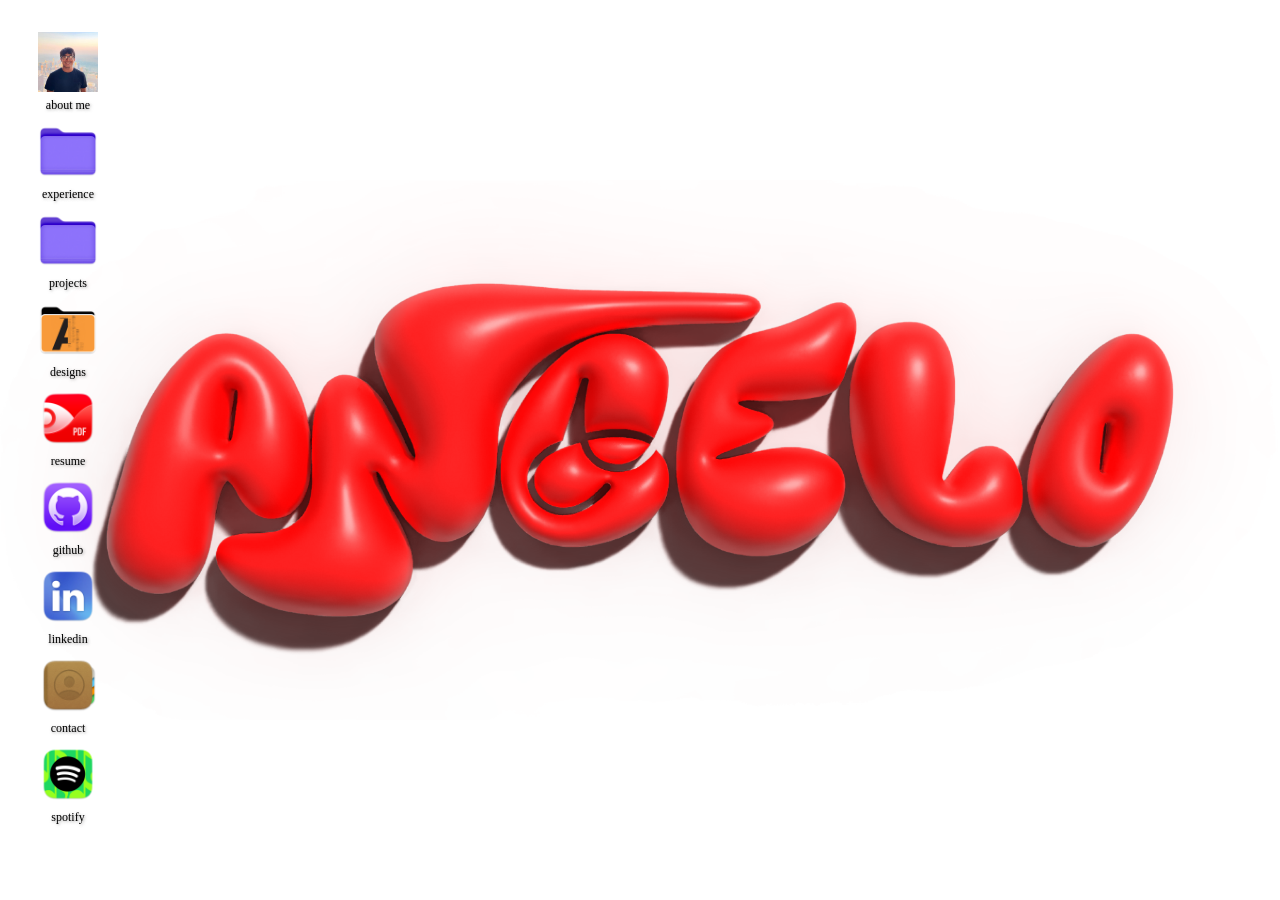
==== index.html @ 24e6a3e1 "fix: favicon update, background update" ====
<!DOCTYPE html>
<html lang="en">
<head>
    <meta charset="UTF-8">
    <meta name="viewport" content="width=device-width, initial-scale=1.0">
    <title>Angelo Gonzalez</title>
    <link rel="icon" type="image/gif" href="fav-flip.gif">
    <link rel="stylesheet" href="css/style.css">
</head>
<body>
    <main id="desktop">
        <nav id="icons">
            <a href="pages/about.html" class="icon">
                <img src="icons/angelo.jpeg" width="60" height="60" alt="image of angelo">
                <span class="icon-label">about me</span>
            </a>
            <a href="pages/experience.html" class="icon">
                <img src="icons/folder-icon.png" width="48" height="48" alt="experience folder">
                <span class="icon-label">experience</span>
            </a>
            <a href="pages/projects.html" class="icon">
                <img src="icons/folder-icon.png" width="48" height="48" alt="projects folder">
                <span class="icon-label">projects</span>
            </a>
            <a href="pages/designs.html" class="icon">
                <img src="icons/design-icon.png" width="48" height="48" alt="designs folder">
                <span class="icon-label">designs</span>
            </a>
            <a href="assets/AngeloGonzalezResume2025.pdf" target="_blank" rel="noreferrer" class="icon">
                <img src="icons/pdf-icon.png" width="48" height="48" alt="angelo's resume">
                <span class="icon-label">resume</span>
            </a>
            <a href="https://github.com/gelogonza" target="_blank"  rel="noreferrer" class="icon">
                <img src="icons/github.png" width="48" height="48" alt="angelo's github profile">
                <span class="icon-label">github</span>
            </a>
            <a href="https://linkedin.com/in/angelo-gonza" target="_blank"  rel="noreferrer" class="icon">
                <img src="icons/linkedin.png" width="48" height="48" alt="angelo's linkedin profile">
                <span class="icon-label">linkedin</span>
            </a>
            <a href="pages/contact.html" class="icon">
                <img src="icons/contact.png" width="48" height="48" alt="getting in contact with angelo">
                <span class="icon-label">contact</span>
            </a>
            <a href="https://open.spotify.com/user/6orsc468zs7lp466a1x726uf9?si=3ee6633906bc42c5" target="_blank" rel="noreferrer" class="icon">
                <img src="icons/spotify.png" width="48" height="48" alt="angelo's spotify profile">
                <span class="icon-label">spotify</span>
            </a>
        </nav>
    </main>
    
    
</body>
</html>
---- css/style.css ----
* {
  margin: 0;
  padding: 0;
  box-sizing: border-box;
}

html,
body {
  width: 100%;
  height: 100%;
  overflow: hidden;
  overscroll-behavior: none;
}

#desktop {
  background-color: white;
  background-image: url('../designs/favicon-2.png');
  background-size: contain;
  background-position: center;
  background-repeat: no-repeat;
  width: 100%;
  height: 100vh;
  position: relative;
  overflow: hidden;
  overscroll-behavior: none;
}

/* mobile */
#icons {
  display: flex;
  flex-direction: row;
  flex-wrap: wrap;
  justify-content: center;
  gap: 24px;
  padding: 40px 20px;
}

.icon {
  display: flex;
  flex-direction: column;
  align-items: center;
  gap: 6px;
  width: 80px;
  text-decoration: none;
  opacity: 1;
  transition: opacity 0.15s ease;
}

.icon img {
  width: 60px;
  height: 60px;
}

.icon-label {
  font-size: 12px;
  color: black;
  text-align: center;
  text-shadow: 1px 1px 3px rgba(141, 140, 140, 0.8);
}

.icon:hover img {
  opacity: 0.7;
}

.icon:active img {
    opacity: 0.5;
}

/* desktop/tablet */
@media (min-width: 768px) {
  #icons {
    flex-direction: column;
    flex-wrap: nowrap;
    justify-content: flex-start;
    gap: 8px;
    padding: 16px;
    position: absolute;
    top: 16px;
    left: 16px;
  }

  .icon {
    width: 72px;
  }
}
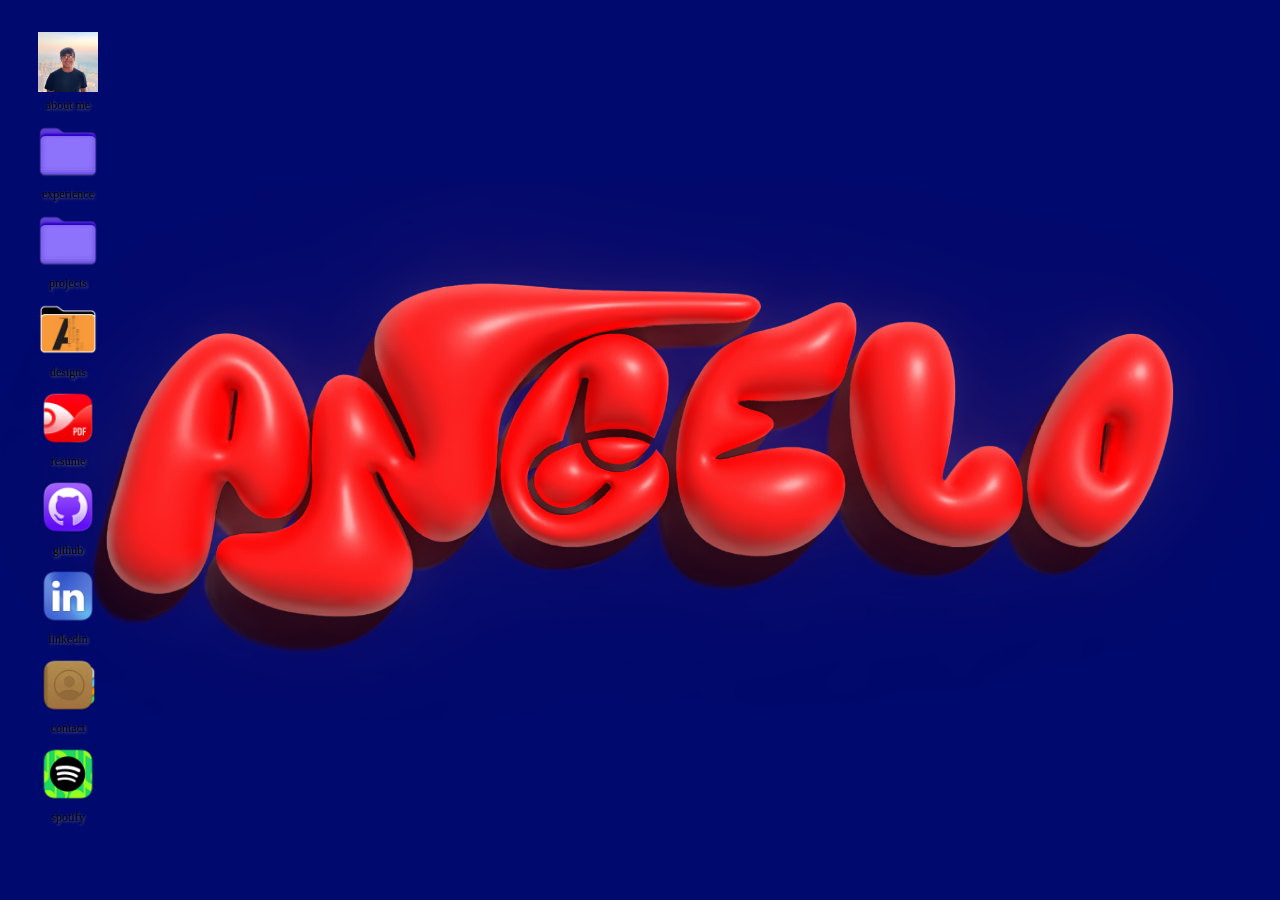
==== commit 8f8f861d: "feat: css checkboxes for windows" ====
--- a/index.html
+++ b/index.html
@@ -8,6 +8,12 @@
     <link rel="stylesheet" href="css/style.css">
 </head>
 <body>
+    <input type="checkbox" id="opening-about" hidden>
+    <input type="checkbox" id="opening-experience" hidden>
+    <input type="checkbox" id="opening-projects" hidden>
+    <input type="checkbox" id="opening-designs" hidden>
+    <input type="checkbox" id="opening-contact" hidden>
+
     <main id="desktop">
         <nav id="icons">
             <a href="pages/about.html" class="icon">
--- a/css/style.css
+++ b/css/style.css
@@ -13,7 +13,7 @@
 }
 
 #desktop {
-  background-color: white;
+  background-color: rgb(0, 9, 109);
   background-image: url('../designs/favicon-2.png');
   background-size: contain;
   background-position: center;
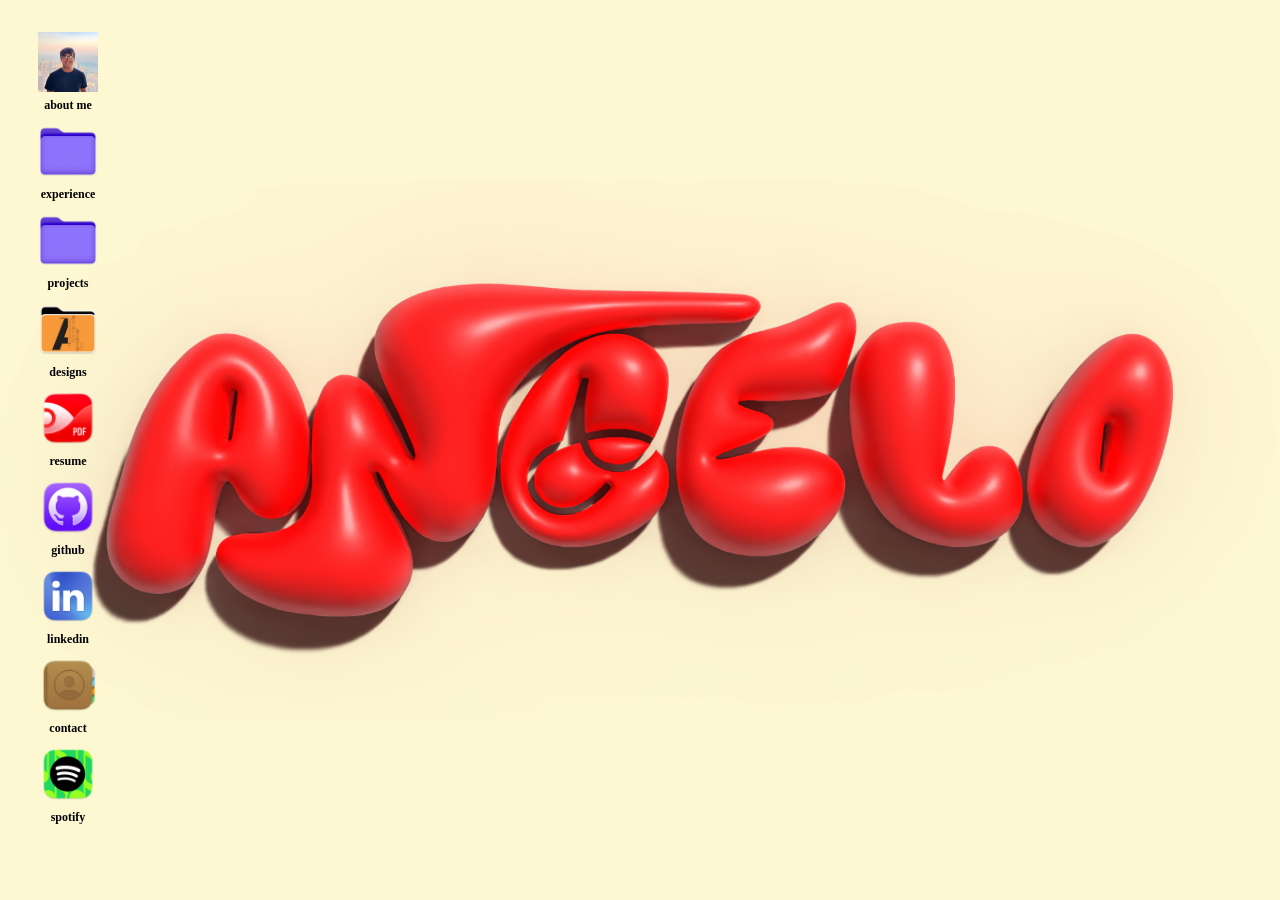
==== commit 8b7bfa57: "styling changes, html re-format, images added" ====
--- a/index.html
+++ b/index.html
@@ -1,60 +1,155 @@
-<!DOCTYPE html>
+<!doctype html>
 <html lang="en">
-<head>
-    <meta charset="UTF-8">
-    <meta name="viewport" content="width=device-width, initial-scale=1.0">
-    <title>Angelo Gonzalez</title>
-    <link rel="icon" type="image/gif" href="fav-flip.gif">
-    <link rel="stylesheet" href="css/style.css">
-</head>
-<body>
-    <input type="checkbox" id="opening-about" hidden>
-    <input type="checkbox" id="opening-experience" hidden>
-    <input type="checkbox" id="opening-projects" hidden>
-    <input type="checkbox" id="opening-designs" hidden>
-    <input type="checkbox" id="opening-contact" hidden>
-
-    <main id="desktop">
-        <nav id="icons">
-            <a href="pages/about.html" class="icon">
-                <img src="icons/angelo.jpeg" width="60" height="60" alt="image of angelo">
-                <span class="icon-label">about me</span>
-            </a>
-            <a href="pages/experience.html" class="icon">
-                <img src="icons/folder-icon.png" width="48" height="48" alt="experience folder">
-                <span class="icon-label">experience</span>
-            </a>
-            <a href="pages/projects.html" class="icon">
-                <img src="icons/folder-icon.png" width="48" height="48" alt="projects folder">
-                <span class="icon-label">projects</span>
-            </a>
-            <a href="pages/designs.html" class="icon">
-                <img src="icons/design-icon.png" width="48" height="48" alt="designs folder">
-                <span class="icon-label">designs</span>
-            </a>
-            <a href="assets/AngeloGonzalezResume2025.pdf" target="_blank" rel="noreferrer" class="icon">
-                <img src="icons/pdf-icon.png" width="48" height="48" alt="angelo's resume">
-                <span class="icon-label">resume</span>
-            </a>
-            <a href="https://github.com/gelogonza" target="_blank"  rel="noreferrer" class="icon">
-                <img src="icons/github.png" width="48" height="48" alt="angelo's github profile">
-                <span class="icon-label">github</span>
-            </a>
-            <a href="https://linkedin.com/in/angelo-gonza" target="_blank"  rel="noreferrer" class="icon">
-                <img src="icons/linkedin.png" width="48" height="48" alt="angelo's linkedin profile">
-                <span class="icon-label">linkedin</span>
-            </a>
-            <a href="pages/contact.html" class="icon">
-                <img src="icons/contact.png" width="48" height="48" alt="getting in contact with angelo">
-                <span class="icon-label">contact</span>
-            </a>
-            <a href="https://open.spotify.com/user/6orsc468zs7lp466a1x726uf9?si=3ee6633906bc42c5" target="_blank" rel="noreferrer" class="icon">
-                <img src="icons/spotify.png" width="48" height="48" alt="angelo's spotify profile">
-                <span class="icon-label">spotify</span>
-            </a>
-        </nav>
-    </main>
-    
-    
-</body>
-</html>+    <head>
+        <meta charset="UTF-8" />
+        <meta name="viewport" content="width=device-width, initial-scale=1.0" />
+        <title>Angelo Gonzalez</title>
+        <link rel="icon" type="image/gif" href="fav-flip.gif" />
+        <link rel="stylesheet" href="css/style.css" />
+    </head>
+    <body>
+        <main id="desktop">
+            <input type="checkbox" id="opening-about" hidden />
+            <input type="checkbox" id="opening-experience" hidden />
+            <input type="checkbox" id="opening-projects" hidden />
+            <input type="checkbox" id="opening-designs" hidden />
+            <input type="checkbox" id="opening-contact" hidden />
+            <nav id="icons">
+                <label for="opening-about" class="icon">
+                    <img
+                        src="icons/angelo.jpeg"
+                        width="60"
+                        height="60"
+                        alt="image of angelo" />
+                    <span class="icon-label">about me</span>
+                </label>
+                <label for="opening-experience" class="icon">
+                    <img
+                        src="icons/folder-icon.png"
+                        width="48"
+                        height="48"
+                        alt="experience folder" />
+                    <span class="icon-label">experience</span>
+                </label>
+                <label for="opening-projects" class="icon">
+                    <img
+                        src="icons/folder-icon.png"
+                        width="48"
+                        height="48"
+                        alt="projects folder" />
+                    <span class="icon-label">projects</span>
+                </label>
+                <label for="opening-designs" class="icon">
+                    <img
+                        src="icons/design-icon.png"
+                        width="48"
+                        height="48"
+                        alt="designs folder" />
+                    <span class="icon-label">designs</span>
+                </label>
+                <a
+                    href="assets/AngeloGonzalezResume2025.pdf"
+                    target="_blank"
+                    rel="noreferrer"
+                    class="icon">
+                    <img
+                        src="icons/pdf-icon.png"
+                        width="48"
+                        height="48"
+                        alt="angelo's resume" />
+                    <span class="icon-label">resume</span>
+                </a>
+                <a
+                    href="https://github.com/gelogonza"
+                    target="_blank"
+                    rel="noreferrer"
+                    class="icon">
+                    <img
+                        src="icons/github.png"
+                        width="48"
+                        height="48"
+                        alt="angelo's github profile" />
+                    <span class="icon-label">github</span>
+                </a>
+                <a
+                    href="https://linkedin.com/in/angelo-gonza"
+                    target="_blank"
+                    rel="noreferrer"
+                    class="icon">
+                    <img
+                        src="icons/linkedin.png"
+                        width="48"
+                        height="48"
+                        alt="angelo's linkedin profile" />
+                    <span class="icon-label">linkedin</span>
+                </a>
+                <a href="pages/contact.html" class="icon">
+                    <img
+                        src="icons/contact.png"
+                        width="48"
+                        height="48"
+                        alt="getting in contact with angelo" />
+                    <span class="icon-label">contact</span>
+                </a>
+                <a
+                    href="https://open.spotify.com/user/6orsc468zs7lp466a1x726uf9?si=3ee6633906bc42c5"
+                    target="_blank"
+                    rel="noreferrer"
+                    class="icon">
+                    <img
+                        src="icons/spotify.png"
+                        width="48"
+                        height="48"
+                        alt="angelo's spotify profile" />
+                    <span class="icon-label">spotify</span>
+                </a>
+            </nav>
+            <article class="window" id="window-about">
+                <header class="window-bar">
+                    <div class="traffic-lights">
+                        <label for="opening-about" class="btn close"></label>
+                        <span class="btn minimize"></span>
+                        <span class="btn maximize"></span>
+                    </div>
+                    <span class="window-title">about me</span>
+                </header>
+                <section class="window-body">
+                    <h1>Hello, I'm Angelo</h1>
+                    <p class="hero-school">Informatics @ IU Bloomington</p>
+                    <p class="hero-role">
+                        <span>Software Engineer</span>
+                        <span>Web Developer</span>
+                        <span>Creative Technologist</span>
+                    </p>
+                    <p>I am currently an Informatics Student at <span>IU
+                            Bloomington</span>, where I have gained experience
+                        in software development, design, and web development.
+                        I'm passionate about building innovative and meaningful
+                        products using modern technologies.</p>
+                    <p>I've gained hands on experience with Python, Java, C++,
+                        HTML/CSS, and SQL. Previously, I also interned at
+                        <span>Infosys</span> as a Software Engineer. I was also
+                        an <span>Undergraduate Research Assistant</span> at IU
+                        Bloomington where I worked on Machine Learning for their
+                        Genomics Lab. Finally, I worked for F Perez Concrete as
+                        a <span>Freelance Software Engineer</span>.</p>
+                    <p>Some of the technologies I've been working with are:</p>
+                    <ul>
+                        <li>Python</li>
+                        <li>Java</li>
+                        <li>React.js</li>
+                        <li>JavaScript</li>
+                        <li>SQL</li>
+                        <li>Next.js</li>
+                    </ul>
+                    <p>Outside of school, I lift and run. I also like to code
+                        and build projects on my own time. I'm also
+                        experimenting a lot with Blender, TouchDesigner, After
+                        Effects, Photoshop, and Illustrator. I'm really
+                        interested in finding ways to connect my design/creative
+                        ideas and use them in development.</p>
+                </section>
+            </article>
+        </main>
+    </body>
+</html>
--- a/css/style.css
+++ b/css/style.css
@@ -13,7 +13,7 @@
 }
 
 #desktop {
-  background-color: rgb(0, 9, 109);
+  background-color: rgb(253, 247, 210);
   background-image: url('../designs/favicon-2.png');
   background-size: contain;
   background-position: center;
@@ -55,7 +55,7 @@
   font-size: 12px;
   color: black;
   text-align: center;
-  text-shadow: 1px 1px 3px rgba(141, 140, 140, 0.8);
+  font-weight:600;
 }
 
 .icon:hover img {
@@ -83,3 +83,112 @@
     width: 72px;
   }
 }
+
+/* mac window styles */
+.window {
+  display: none;
+  position: absolute;
+  top: 10%;
+  left: 25%;
+  width: 620px;
+  height: 480px;
+  flex-direction: column;
+  border-radius: 12px;
+  overflow: hidden;
+  box-shadow: 0 25px 60px rgba(0, 0, 0, 0.5);
+  z-index: 100;
+}
+
+#opening-about:checked ~ .window#window-about         { display: flex; }
+#opening-experience:checked ~ .window#window-experience { display: flex; }
+#opening-projects:checked ~ .window#window-projects   { display: flex; }
+#opening-designs:checked ~ .window#window-designs     { display: flex; }
+#opening-contact:checked ~ .window#window-contact     { display: flex; }
+
+.window-bar {
+  display: flex;
+  align-items: center;
+  padding: 10px 16px;
+  background: rgba(10, 10, 10, 0.5);
+  backdrop-filter: blur(12px);
+  -webkit-backdrop-filter: blur(12px);
+  border-bottom: 1px solid rgba(0, 0, 0, 0.1);
+  user-select: none;
+  flex-shrink: 0;
+}
+
+.window-title {
+  flex: 1;
+  text-align: center;
+  font-size: 13px;
+  font-weight: 500;
+  color: white;
+}
+
+.traffic-lights {
+  display: flex;
+  gap: 6px;
+}
+
+.btn {
+  width: 12px;
+  height: 12px;
+  border-radius: 50%;
+  display: inline-block;
+  cursor: default;
+}
+
+.btn.close    { background: #ff5f57; cursor: pointer; }
+.btn.minimize { background: #febc2e; }
+.btn.maximize { background: #28c840; }
+
+.btn.close:hover { background: #bf3a35; }
+
+.window-body {
+  flex: 1;
+  overflow-y: auto;
+  padding: 24px 24px 24px 72px;
+  background-color: white;
+  font-size: 14px;
+  line-height: 1.5;
+  
+}
+
+.window-body h1 {
+  font-size: 24px;
+  font-weight: bold;
+  margin-bottom: 4px;
+  line-height: 1.5;
+}
+
+.window-body h2 {
+  font-size: 16px;
+  font-weight: 500;
+  margin: 16px 0 4px;
+}
+
+.window-body p {
+  margin-bottom: 8px;
+}
+
+.window-body ul {
+  padding-left: 20px;
+  margin-bottom: 8px;
+}
+
+.window-body li {
+  margin-bottom: 2px;
+  list-style-type: "";
+}
+
+.window-body span {
+  font-weight: bold;
+  color: #ac0202;
+}
+
+.hero-school {
+  font-size: 13px;
+  color: #666;
+  margin-bottom: 4px;
+  font-weight: bold;
+}
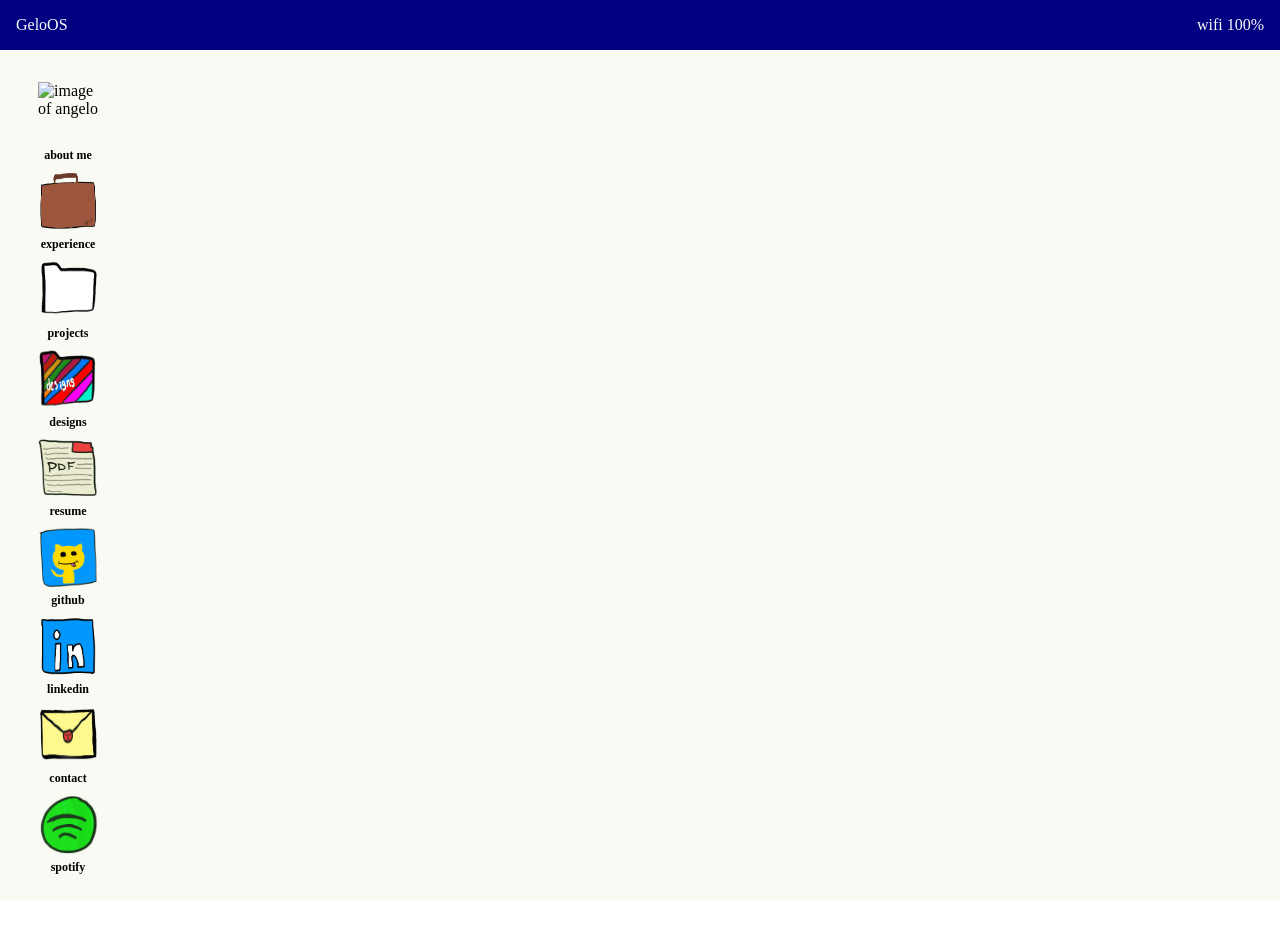
==== commit e0609ff5: "waybar layout and styles" ====
--- a/index.html
+++ b/index.html
@@ -8,6 +8,16 @@
         <link rel="stylesheet" href="css/style.css" />
     </head>
     <body>
+        <header id="waybar">
+            <div id="waybar-left">GeloOS</div>
+            <div id="waybar-center">
+                <span id="clock"></span>
+            </div>
+            <div id="waybar-right">
+                <span>wifi</span>
+                <span>100%</span>
+            </div>
+        </header>
         <main id="desktop">
             <input type="checkbox" id="opening-about" hidden />
             <input type="checkbox" id="opening-experience" hidden />
@@ -17,7 +27,7 @@
             <nav id="icons">
                 <label for="opening-about" class="icon">
                     <img
-                        src="icons/angelo.jpeg"
+                        src="icons/angelo.png"
                         width="60"
                         height="60"
                         alt="image of angelo" />
@@ -25,7 +35,7 @@
                 </label>
                 <label for="opening-experience" class="icon">
                     <img
-                        src="icons/folder-icon.png"
+                        src="icons/Experience.png"
                         width="48"
                         height="48"
                         alt="experience folder" />
@@ -137,10 +147,8 @@
                     <ul>
                         <li>Python</li>
                         <li>Java</li>
-                        <li>React.js</li>
                         <li>JavaScript</li>
                         <li>SQL</li>
-                        <li>Next.js</li>
                     </ul>
                     <p>Outside of school, I lift and run. I also like to code
                         and build projects on my own time. I'm also
@@ -150,6 +158,229 @@
                         ideas and use them in development.</p>
                 </section>
             </article>
+            <article class="window" id="window-experience">
+                <header class="window-bar">
+                    <div class="traffic-lights">
+                        <label for="opening-experience"
+                            class="btn close"></label>
+                        <span class="btn minimize"></span>
+                        <span class="btn maximize"></span>
+                    </div>
+                    <span class="window-title">experience</span>
+                </header>
+                <section class="window-body">
+                    <h1>Experience</h1>
+                    <p class="role-heading">Undergraduate Research Assistant</p>
+                    <p class="role-company">Indiana University Bloomington</p>
+                    <p class="role-location"> Bloomington, IN</p>
+                    <p class="role-date"> September 2025 - December 2025</p>
+                    <ul>
+                        <li>Building and configuring Nvidia Jetson embedded GPU
+                            platforms with CUDA for portable nanopore
+                            sequencing; optimizing workflows with MinKNOW and
+                            Dorado on Linux</li>
+                        <li>Processing ONT datasets using Guppy, minimap2,
+                            Medaka, performing basecalling, alignment,
+                            methylation, and
+                            variant calling</li>
+                        <li>Helped train Machine Learning models with HIV
+                            mutation datasets, making a teacher/student model
+                            where we can
+                            rank medicines on a score-based system</li>
+                    </ul>
+                    <p class="role-heading">Freelance Software Engineer</p>
+                    <p class="role-company">F Perez Concrete</p>
+                    <p class="role-location">Remote</p>
+                    <p class="role-date"> July 2025 - September 2025</p>
+                    <ul>
+                        <li>Built and deployed a Next.js full-stack web app with
+                            40% faster load times and a Mapbox-powered quote
+                            calculator, cutting manual prep time by 50%</li>
+                        <li>Engineered a secure admin dashboard with JWT
+                            authentication, REST APIs, file uploads, and revenue
+                            tracking,
+                            saving 5-10 hrs/week.</li>
+                        <li>Integrated Google Analytics API to track visitor
+                            behavior and conversions, providing actionable
+                            insights to increase
+                            site traffic, SEO, and lead quality</li>
+                    </ul>
+                    <p class="role-heading">Software Engineer Intern</p>
+                    <p class="role-company">Infosys</p>
+                    <p class="role-location">Indianapolis, IN</p>
+                    <p class="role-date"> June 2025 - August 2025</p>
+                    <ul>
+                        <li>Engineered an automated PII detection and redaction
+                            system for PDF documents in Python, ensuring data
+                            privacy compliance and reducing manual review
+                            workload by 70%</li>
+                        <li>Implemented a regex and token-based algorithm to
+                            identify and redact sensitive data (e.g., SSNs, bank
+                            accounts,
+                            credit info), producing timestamped redacted PDFs
+                            with audit-ready reports</li>
+                        <li>Designed a dual-mode PDF pipeline supporting
+                            text-based and scanned files by integrating Google
+                            Document
+                            AI OCR for high-accuracy extraction</li>
+                    </ul>
+                </section>
+            </article>
+            <article class="window" id="window-projects">
+                <header class="window-bar">
+                    <div class="traffic-lights">
+                        <label for="opening-projects" class="btn close"></label>
+                        <span class="btn minimize"></span>
+                        <span class="btn maximize"></span>
+                    </div>
+                    <span class="window-title">Projects</span>
+                </header>
+                <section class="window-body">
+                    <h1>My Projects</h1>
+                    <div class="project-card">
+                        <h3>Portfolio v2</h3>
+                        <div class="tags">
+                            <span>React</span>
+                            <span>TypeScript</span>
+                            <span>Tailwind CSS</span>
+                            <span>GSAP</span>
+                        </div>
+                        <p>Modern, responsive portfolio website built with React, TypeScript, and Tailwind CSS. Features smooth animations, glass-morphism effects, and a professional dark theme design.</p>
+                        <div class="project-links">
+                            <a href="https://portfoliov2-nine-theta.vercel.app/" target="_blank" rel="noreferrer">Demo</a>
+                            <a href="https://github.com/gelogonza/portfoliov2" target="_blank" rel="noreferrer">Github</a>
+                        </div>
+                    </div>
+                    <div class="project-card">
+                        <h3>Portfolio v1</h3>
+                        <div class="tags">
+                            <span>React</span>
+                            <span>Next.js</span>
+                            <span>Tailwind CSS</span>
+                        </div>
+                        <p>First iteration of my personal portfolio, showcasing my skills and projects. Using a blue color scheme. inspired by Brittany Chiang's old portfolio</p>
+                        <div class="project-links">
+                            <a href="https://gelo-two.vercel.app/" target="_blank" rel="noreferrer">Demo</a>
+                            <a href="https://github.com/gelogonza/geloportv2" target="_blank" rel="noreferrer">Github</a>
+                        </div>
+                    </div>
+                    <div class="project-card">
+                        <h3>Link Website</h3>
+                        <div class="tags">
+                            <span>HTML</span>
+                            <span>css</span>
+                        </div>
+                        <p>Incredibly simple linktree type clone, that leads to my other projects and social media accounts.</p>
+                        <div class="project-links">
+                            <a href="https://gelo-link.netlify.app/" target="_blank" rel="noreferrer">Demo</a>
+                            <a href="https://github.com/gelogonza/AngeloLink" target="_blank" rel="noreferrer">Github</a>
+                        </div>
+                    </div>
+                    <div class="project-card">
+                        <h3>Syro</h3>
+                        <div class="tags">
+                            <span>Typescript</span>
+                            <span>Next.js</span>
+                            <span>Spotify API</span>
+                            <span>Tailwind</span>
+                        </div>
+                        <p>Designed and developed a Music app using Spotify API that allows users to access playlists, view data, control playback on their devices, play their music from playlists, play music that is downloaded locally. This is still in progress and being worked on currently.</p>
+                        <div class="project-links">
+                            <a href="https://syro-app.vercel.app/" target="_blank" rel="noreferrer">Demo</a>
+                            <a href="https://github.com/gelogonza/SyroApp" target="_blank" rel="noreferrer">Github</a>
+                        </div>
+                    </div>
+                    <div class="project-card">
+                        <h3>Reservation System</h3>
+                        <div class="tags">
+                            <span>C++</span>
+                        </div>
+                        <p>Console-based application designed to streamline the operations of a restaurant. The program allows users to manage reservations, food orders, table assignments, bill payments, and closing operations in an efficient and user-friendly manner.</p>
+                        <div class="project-links">
+                            <a href="https://github.com/gelogonza/simplersvp" target="_blank" rel="noreferrer">Github</a>
+                        </div>
+                    </div>
+                    <div class="project-card">
+                        <h3>CLI Fitness Tracker</h3>
+                        <div class="tags">
+                            <span>C++</span>
+                        </div>
+                        <p>Console-based application designed to help users log physical activities, set fitness goals, and track their progress. It provides a simple interface to input data, monitor goals, and generate progress reports.</p>
+                        <div class="project-links">
+                            <a href="https://github.com/gelogonza/FitnessTracker" target="_blank" rel="noreferrer">Github</a>
+                        </div>
+                    </div>
+                     <div class="project-card">
+                        <h3>Bill's Breakfast</h3>
+                        <div class="tags">
+                            <span>Python</span>
+                            <span>HTML/CSS</span>
+                            <span>Bootstrap</span>
+                            <span>Flask</span>
+                            <span>Jinja</span>
+                            <span>MariaDB</span>
+                        </div>
+                        <p>Breakfast ordering website. Allows for adding customers, new items to the order, phone number, email, name, and the ability to update. Also gets orders added to database and updates them on the site. Implemented templating for several pages to have a coherent and sleek layout across all pages.</p>
+                        <div class="project-links">
+                            <a href="#" target="_blank" rel="noreferrer">Demo</a>
+                            <a href="#" target="_blank" rel="noreferrer">Github</a>
+                        </div>
+                        <div class="project-card">
+                        <h3>MovieRecs</h3>
+                        <div class="tags">
+                            <span>HTML/CSS</span>
+                            <span>JavaScript</span>
+                            <span>Node.js</span>
+                            <span>Express</span>
+                            <span>Jest</span>
+                            <span>TMDB API</span>
+                        </div>
+                        <p>A mood-based movie recommendation web app. You pick how you are feeling, pick a genre, and get a personalised list of 10 movies to watch. Local storage used for caching and saving watchlist and watched to browser.</p>
+                        <div class="project-links">
+                            <a href="https://movie-app-nu-hazel.vercel.app/" target="_blank" rel="noreferrer">Demo</a>
+                            <a href="https://github.com/gelogonza/movie-app" target="_blank" rel="noreferrer">Github</a>
+                        </div>
+                    </div>
+                    </div>
+                </section>
+            </article>
+            <article class="window" id="window-designs">
+                <header class="window-bar">
+                    <div class="traffic-lights">
+                        <label for="opening-designs" class="btn close"></label>
+                        <span class="btn minimize"></span>
+                        <span class="btn maximize"></span>
+                    </div>
+                    <span class="window-title">Designs</span>
+                </header>
+                <section class="window-body">
+                    <h1>design gallery</h1>
+                    <div class="gallery">
+                        <img src="designs/digital.jpg">
+                        <img src="designs/diorama-chicken-bed.png">
+                        <img src="designs/diorama-chicken-room-tv.png">
+                        <img src="designs/diorama-chicken-room.png">
+                        <img src="designs/diorama2nd.png">
+                        <img src="designs/diorama3rd-pov-1.png">
+                        <img src="designs/diorama50.png">
+                        <img src="designs/favicon-2.png">
+                        <img src="designs/folk-gif.gif">
+                        <img src="designs/frenchpress.gif">
+                        <img src="designs/gaussian.jpg">
+                        <img src="designs/halftone-vamp.jpg">
+                        <img src="designs/hand-heatmap-surreal.png">
+                        <img src="designs/heatmap-3.png">
+                        <img src="designs/heatmap-4.png">
+                        <img src="designs/heatmap-space.png">
+                        <img src="designs/pixelart-fruit.png">
+                        <img src="designs/self-portrait.png">
+                        <img src="designs/still-life-pixel.png">
+                        <img src="designs/svankmajer-animation.gif">
+                        <img src="designs/vamp-hands.jpg">
+                        <img src="designs/way-of-seeing.png">
+                        <img src="designs/word art.png">
+                    </div>
+                </section>
         </main>
     </body>
 </html>
--- a/css/style.css
+++ b/css/style.css
@@ -10,19 +10,31 @@
   height: 100%;
   overflow: hidden;
   overscroll-behavior: none;
+  background: transparent;
 }
 
 #desktop {
-  background-color: rgb(253, 247, 210);
-  background-image: url('../designs/favicon-2.png');
-  background-size: contain;
+  background-color: rgb(250, 250, 245);
+  background-image: url('../assets/sky-background.png');
+  background-size:cover;
   background-position: center;
   background-repeat: no-repeat;
   width: 100%;
-  height: 100vh;
+  min-height: 100vh;
+  padding-top: 48rem;
   position: relative;
   overflow: hidden;
   overscroll-behavior: none;
+}
+
+#waybar {
+  background-color: navy;
+  color: rgb(251, 251, 251);
+  display: flex;
+  align-items: center;
+  justify-content: space-between;
+  padding: 1rem;
+  z-index: 200;
 }
 
 /* mobile */
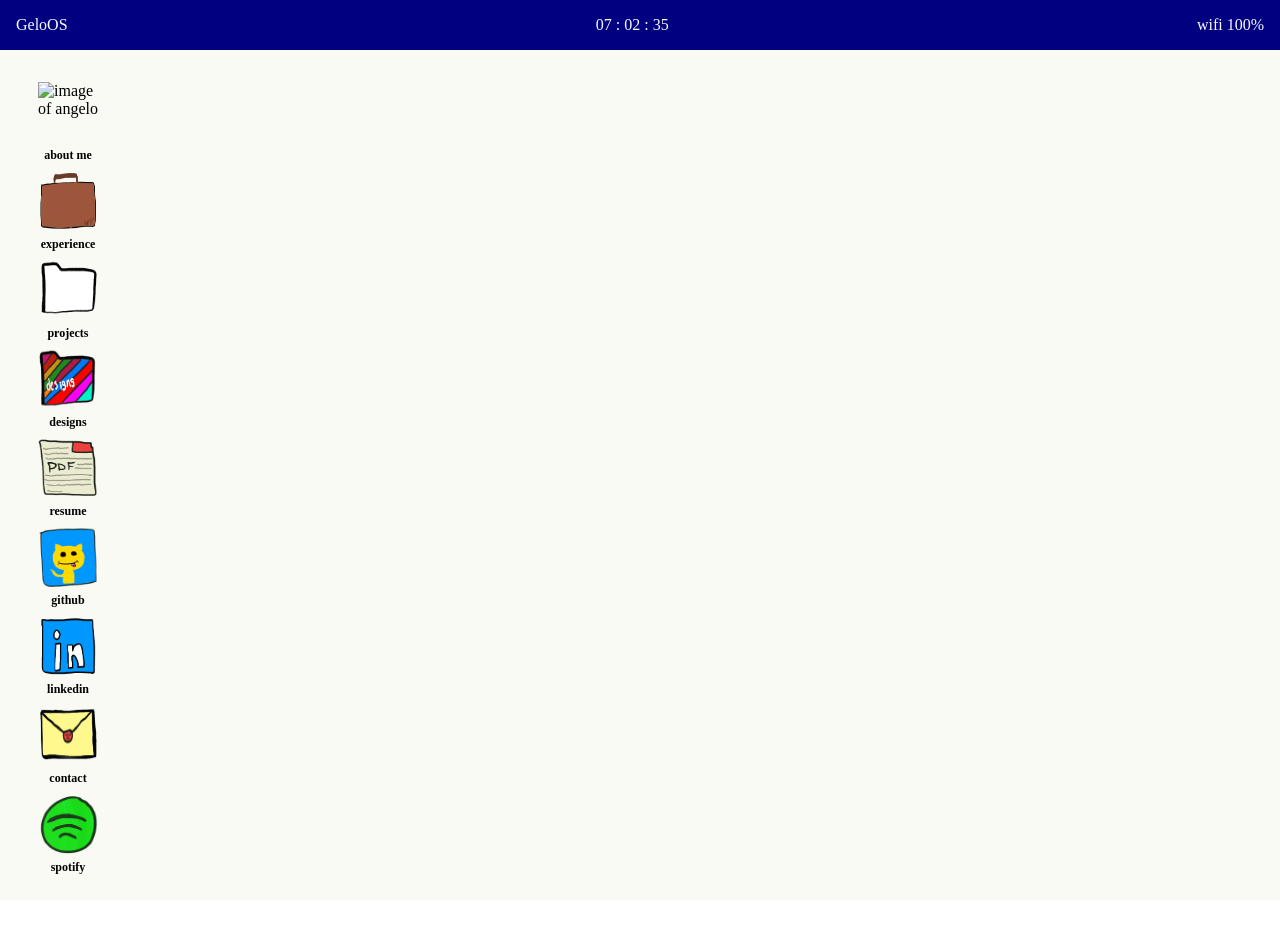
==== commit ccfd3b3f: "added clock code" ====
--- a/index.html
+++ b/index.html
@@ -11,7 +11,13 @@
         <header id="waybar">
             <div id="waybar-left">GeloOS</div>
             <div id="waybar-center">
-                <span id="clock"></span>
+                <span id="clock">
+                    <span id="hrs">00</span>
+                    <span>:</span>
+                    <span id="min">00</span>
+                    <span>:</span>
+                    <span id="sec">00</span>
+                </span>
             </div>
             <div id="waybar-right">
                 <span>wifi</span>
@@ -93,14 +99,14 @@
                         alt="angelo's linkedin profile" />
                     <span class="icon-label">linkedin</span>
                 </a>
-                <a href="pages/contact.html" class="icon">
+                <label for="opening-contact" class="icon">
                     <img
                         src="icons/contact.png"
                         width="48"
                         height="48"
                         alt="getting in contact with angelo" />
                     <span class="icon-label">contact</span>
-                </a>
+                </label>
                 <a
                     href="https://open.spotify.com/user/6orsc468zs7lp466a1x726uf9?si=3ee6633906bc42c5"
                     target="_blank"
@@ -114,6 +120,7 @@
                     <span class="icon-label">spotify</span>
                 </a>
             </nav>
+            
             <article class="window" id="window-about">
                 <header class="window-bar">
                     <div class="traffic-lights">
@@ -125,12 +132,14 @@
                 </header>
                 <section class="window-body">
                     <h1>Hello, I'm Angelo</h1>
-                    <p class="hero-school">Informatics @ IU Bloomington</p>
+                    <img src="assets/angelo.jpeg" alt="image of angelo gonzalez">
+                    
                     <p class="hero-role">
                         <span>Software Engineer</span>
                         <span>Web Developer</span>
                         <span>Creative Technologist</span>
                     </p>
+                    <p class="hero-school">Informatics @ IU Bloomington</p>
                     <p>I am currently an Informatics Student at <span>IU
                             Bloomington</span>, where I have gained experience
                         in software development, design, and web development.
@@ -158,6 +167,7 @@
                         ideas and use them in development.</p>
                 </section>
             </article>
+
             <article class="window" id="window-experience">
                 <header class="window-bar">
                     <div class="traffic-lights">
@@ -325,6 +335,7 @@
                             <a href="#" target="_blank" rel="noreferrer">Demo</a>
                             <a href="#" target="_blank" rel="noreferrer">Github</a>
                         </div>
+                     </div>
                         <div class="project-card">
                         <h3>MovieRecs</h3>
                         <div class="tags">
@@ -363,6 +374,7 @@
                         <img src="designs/diorama2nd.png">
                         <img src="designs/diorama3rd-pov-1.png">
                         <img src="designs/diorama50.png">
+                        <img src="designs/office.png">
                         <img src="designs/favicon-2.png">
                         <img src="designs/folk-gif.gif">
                         <img src="designs/frenchpress.gif">
@@ -381,6 +393,31 @@
                         <img src="designs/word art.png">
                     </div>
                 </section>
+                <div class="resize"></div>
+            </article>
+            <article class="window" id="window-contact">
+                <header class="window-bar">
+                    <div class="traffic-lights">
+                        <label for="opening-contact" class="btn close"></label>
+                        <span class="btn minimize"></span>
+                        <span class="btn maximize"></span>
+                    </div>
+                    <span class="window-title">Contact</span>
+                </header>
+                <section class="window-body">
+                    <h1>Get in touch!</h1>
+                    <div class="form-container">
+                        <form action="https://formspree.io/f/mbdqrbba" method="POST">
+                            <input type="text" name="name" placeholder="Your Name" class="form-input" required>
+                            <input type="email" name="email" placeholder="Your Email" class="form-input" required>
+                            <textarea rows="5" cols="60" name="message" placeholder="Your message" class="form-input" required></textarea>
+                            <button type="submit">Submit</button>
+                        </form>
+                    </div>
+                </section>
+                <div class="resize"></div>
+            </article>
         </main>
+        <script src="script.js"></script>
     </body>
 </html>
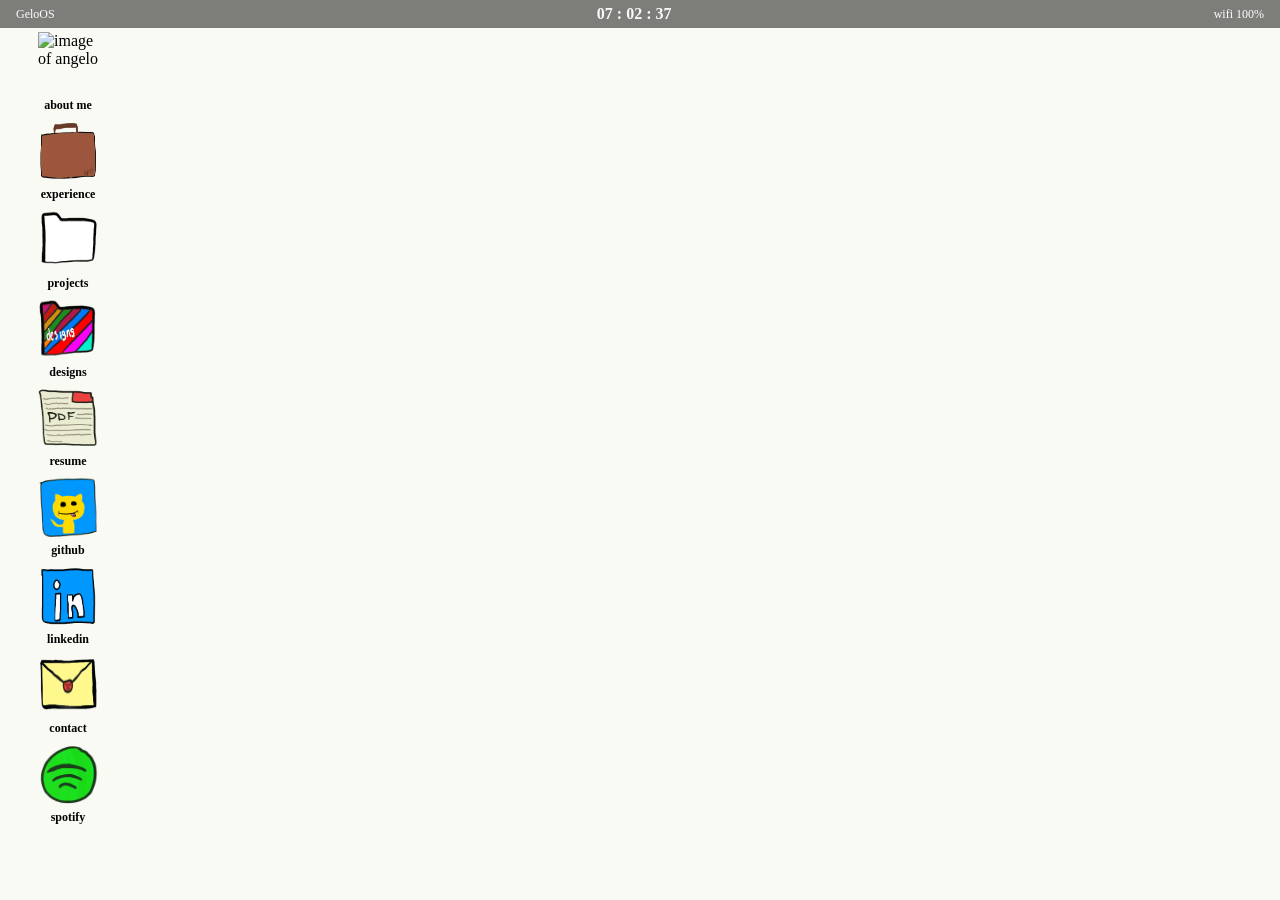
==== commit 96fab378: "fix: project order" ====
--- a/index.html
+++ b/index.html
@@ -248,6 +248,53 @@
                 <section class="window-body">
                     <h1>My Projects</h1>
                     <div class="project-card">
+                        <h3>Legacy</h3>
+                        <div class="tags">
+                            <span>React</span>
+                            <span>JavaScript</span>
+                            <span>Supabase</span>
+                            <span>Claude API</span>
+                            <span>Quarkus + Langchain4j</span>
+                            <span>Java</span>
+                            <span>Vitest</span>
+                        </div>
+                        <p>An AI-powered college navigation platform built for first-generation, low-income students. Legacy helps students find scholarships, navigate FAFSA, write essays, plan their college journey, discover local resources, and explore careers. Built and shipped in less than 24 hours during IU's Claude Hackathon.</p>
+                        <div class="project-links">
+                            <a href="https://trylegacy.tech" target="_blank" rel="noreferrer">Demo</a>
+                            <a href="https://github.com/gelogonza/legacy" target="_blank" rel="noreferrer">Github</a>
+                        </div>
+                    </div>
+                    <div class="project-card">
+                        <h3>MovieRecs</h3>
+                        <div class="tags">
+                            <span>HTML/CSS</span>
+                            <span>JavaScript</span>
+                            <span>Node.js</span>
+                            <span>Express</span>
+                            <span>Jest</span>
+                            <span>TMDB API</span>
+                        </div>
+                        <p>A mood-based movie recommendation web app. You pick how you are feeling, pick a genre, and get a personalised list of 10 movies to watch. Local storage used for caching and saving watchlist and watched to browser.</p>
+                        <div class="project-links">
+                            <a href="https://movie-app-nu-hazel.vercel.app/" target="_blank" rel="noreferrer">Demo</a>
+                            <a href="https://github.com/gelogonza/movie-app" target="_blank" rel="noreferrer">Github</a>
+                        </div>
+                    </div>
+                     <div class="project-card">
+                        <h3>Syro</h3>
+                        <div class="tags">
+                            <span>Typescript</span>
+                            <span>Next.js</span>
+                            <span>Spotify API</span>
+                            <span>Tailwind</span>
+                        </div>
+                        <p>Designed and developed a Music app using Spotify API that allows users to access playlists, view data, control playback on their devices, play their music from playlists, play music that is downloaded locally. This is still in development and being maintained.</p>
+                        <div class="project-links">
+                            <a href="https://syro-app.vercel.app/" target="_blank" rel="noreferrer">Demo</a>
+                            <a href="https://github.com/gelogonza/SyroApp" target="_blank" rel="noreferrer">Github</a>
+                        </div>
+                    </div>
+                    <div class="project-card">
                         <h3>Portfolio v2</h3>
                         <div class="tags">
                             <span>React</span>
@@ -284,20 +331,6 @@
                         <div class="project-links">
                             <a href="https://gelo-link.netlify.app/" target="_blank" rel="noreferrer">Demo</a>
                             <a href="https://github.com/gelogonza/AngeloLink" target="_blank" rel="noreferrer">Github</a>
-                        </div>
-                    </div>
-                    <div class="project-card">
-                        <h3>Syro</h3>
-                        <div class="tags">
-                            <span>Typescript</span>
-                            <span>Next.js</span>
-                            <span>Spotify API</span>
-                            <span>Tailwind</span>
-                        </div>
-                        <p>Designed and developed a Music app using Spotify API that allows users to access playlists, view data, control playback on their devices, play their music from playlists, play music that is downloaded locally. This is still in progress and being worked on currently.</p>
-                        <div class="project-links">
-                            <a href="https://syro-app.vercel.app/" target="_blank" rel="noreferrer">Demo</a>
-                            <a href="https://github.com/gelogonza/SyroApp" target="_blank" rel="noreferrer">Github</a>
                         </div>
                     </div>
                     <div class="project-card">
@@ -336,22 +369,6 @@
                             <a href="#" target="_blank" rel="noreferrer">Github</a>
                         </div>
                      </div>
-                        <div class="project-card">
-                        <h3>MovieRecs</h3>
-                        <div class="tags">
-                            <span>HTML/CSS</span>
-                            <span>JavaScript</span>
-                            <span>Node.js</span>
-                            <span>Express</span>
-                            <span>Jest</span>
-                            <span>TMDB API</span>
-                        </div>
-                        <p>A mood-based movie recommendation web app. You pick how you are feeling, pick a genre, and get a personalised list of 10 movies to watch. Local storage used for caching and saving watchlist and watched to browser.</p>
-                        <div class="project-links">
-                            <a href="https://movie-app-nu-hazel.vercel.app/" target="_blank" rel="noreferrer">Demo</a>
-                            <a href="https://github.com/gelogonza/movie-app" target="_blank" rel="noreferrer">Github</a>
-                        </div>
-                    </div>
                     </div>
                 </section>
             </article>
--- a/css/style.css
+++ b/css/style.css
@@ -21,20 +21,31 @@
   background-repeat: no-repeat;
   width: 100%;
   min-height: 100vh;
-  padding-top: 48rem;
   position: relative;
   overflow: hidden;
   overscroll-behavior: none;
 }
 
 #waybar {
-  background-color: navy;
-  color: rgb(251, 251, 251);
+  position: fixed;
+  top: 0;
+  left: 0;
+  right: 0;
+  height: 28px;
+  background: rgba(0, 0, 0, 0.5);
+  color: rgb(255, 255, 255);
   display: flex;
   align-items: center;
   justify-content: space-between;
-  padding: 1rem;
-  z-index: 200;
+  padding: 0 16px;
+  font-size: 12px;
+  z-index: 9999;
+}
+
+#waybar-center span {
+  font-weight: 600;
+  font-size: 16px;
+  color: #fafafa;
 }
 
 /* mobile */
@@ -43,6 +54,7 @@
   flex-direction: row;
   flex-wrap: wrap;
   justify-content: center;
+  align-content: flex-start;
   gap: 24px;
   padding: 40px 20px;
 }
@@ -72,6 +84,7 @@
 
 .icon:hover img {
   opacity: 0.7;
+  cursor: pointer;
 }
 
 .icon:active img {
@@ -84,6 +97,7 @@
     flex-direction: column;
     flex-wrap: nowrap;
     justify-content: flex-start;
+    align-content: flex-start;
     gap: 8px;
     padding: 16px;
     position: absolute;
@@ -96,7 +110,7 @@
   }
 }
 
-/* mac window styles */
+/* window styles */
 .window {
   display: none;
   position: absolute;
@@ -163,6 +177,8 @@
   background-color: white;
   font-size: 14px;
   line-height: 1.5;
+  background: rgba(20, 20, 35, 0.72);
+  color: white;
   
 }
 
@@ -171,12 +187,14 @@
   font-weight: bold;
   margin-bottom: 4px;
   line-height: 1.5;
+  text-align: center;
 }
 
 .window-body h2 {
   font-size: 16px;
   font-weight: 500;
   margin: 16px 0 4px;
+  text-align: center;
 }
 
 .window-body p {
@@ -195,12 +213,114 @@
 
 .window-body span {
   font-weight: bold;
-  color: #ac0202;
+  color: #00f2ff;
 }
 
 .hero-school {
   font-size: 13px;
-  color: #666;
+  color: #ffffff;
   margin-bottom: 4px;
   font-weight: bold;
+}
+.window {
+  position: absolute;
+}
+
+.window.maximized {
+   top: 0 !important;
+    left: 0 !important;
+    width: 100vw !important;
+    height: 100vh !important;
+    border-radius: 0 !important;
+}
+
+.resize {
+  position: absolute;
+  bottom: 0;
+  right: 0;
+  width: 16px;
+  height: 16px;
+  cursor: nwse-resize;
+}
+
+.window#window-about .window-body {
+  display: flex;
+  flex-direction: column;
+  align-items: center;
+}
+.window#window-about img {
+  margin-top: 2rem;
+  margin-bottom: 2rem;
+  width: 25%;
+  height: auto;
+  border-radius: 50%;
+  border: 2px solid #00f2ff;
+}
+
+
+
+/* design window */
+.window#window-designs .window-body {
+  background-color: transparent;
+}
+.gallery {
+  columns: 3;
+  column-gap: 12px;
+  padding: 16px;
+}
+
+.gallery img {
+  background-color: white;
+  width: 100%;
+  display: block;
+  margin-bottom: 12px;
+  padding: 5% 5% 15% 5%;
+  border: 1px solid rgb(176, 175, 175);
+
+}
+.gallery img:hover {
+  box-shadow: rgba(0, 0, 0, 0.25) 0px 54px 55px, rgba(0, 0, 0, 0.12) 0px -12px 30px, rgba(0, 0, 0, 0.12) 0px 4px 6px, rgba(0, 0, 0, 0.17) 0px 12px 13px, rgba(0, 0, 0, 0.09) 0px -3px 5px;
+}
+
+/* FORM */
+.form-container form {
+  display: flex;
+  flex-direction: column;
+  gap: 12px;
+  margin-top: 2rem;
+  justify-content: center;
+}
+
+.form-input {
+  width: 100%;
+  padding: 10px 12px;
+  margin: 8px;
+  border: 1px solid #00f2ff;
+  border-radius: 8px;
+  background: transparent;
+  color: #00f2ff;
+}
+
+.form-input:focus {
+  border-color: white;
+}
+
+textarea.form-input {
+  resize: none;
+  height: 7rem;
+}
+
+button[type="submit"] {
+  margin: 10px;
+  padding: 10px 24px;
+  background: transparent;
+  color:#00f2ff;
+  border: 2px solid #00f2ff;
+  border-radius: 16px;
+  cursor: pointer;
+}
+
+button[type="submit"]:hover {
+  background: #00f2ff;
+  color: black;
 }
